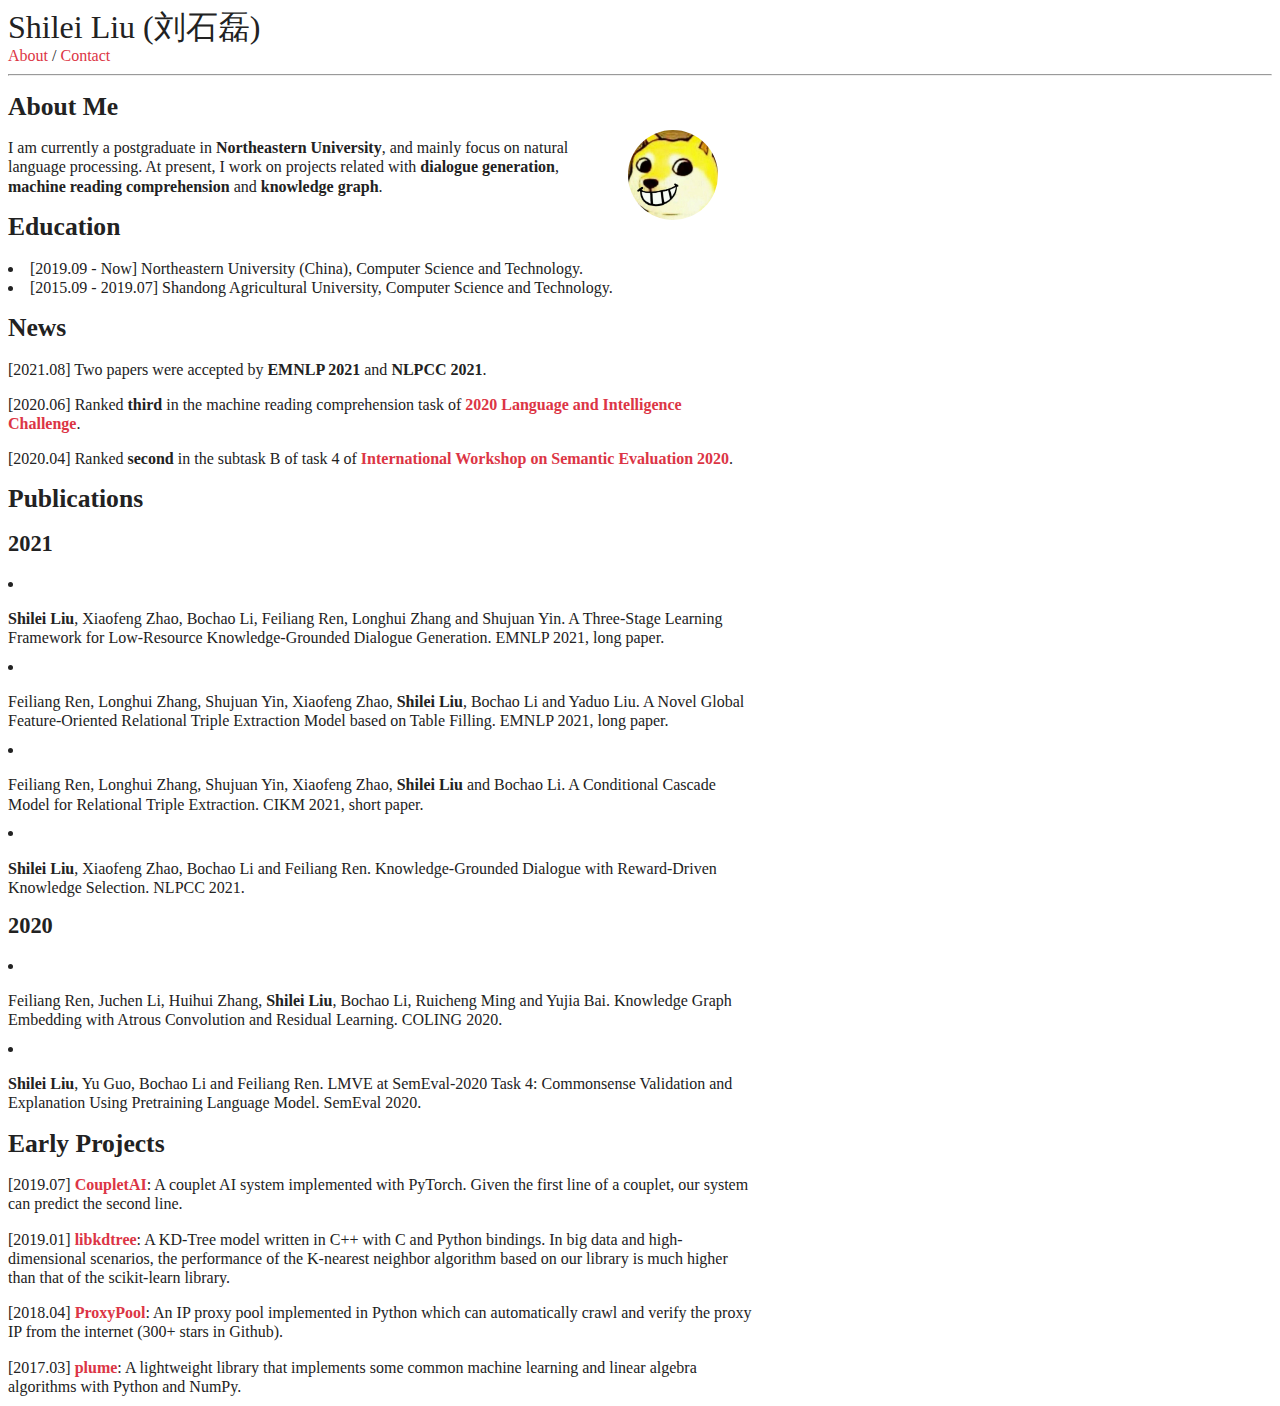
==== index.html @ f51924ac "first commit" ====
<!DOCTYPE html>
<html><head>
	<meta name="generator" content="Hugo 0.80.0" />
    <meta charset="utf-8">
    <meta name="viewport" content="width=device-width, initial-scale=1, shrink-to-fit=no">

    <title>About</title>
    <meta name="description" content="">
    <meta name="author" content=''>

    <link href="https://fonts.googleapis.com/css2?family=Inconsolata:wght@400;700&display=swap" rel="stylesheet">
    <link rel="stylesheet" href="https://cdn.jsdelivr.net/npm/bootstrap@4.5.3/dist/css/bootstrap.min.css" integrity="sha384-TX8t27EcRE3e/ihU7zmQxVncDAy5uIKz4rEkgIXeMed4M0jlfIDPvg6uqKI2xXr2" crossorigin="anonymous">

    
    <link rel="stylesheet" href="/sass/researcher.min.css">

    

    <link rel="alternate" type="application/rss+xml" href="http://liuslnlp.github.io/index.xml" title="Shilei Liu (刘石磊)" />
    
        
    
</head>

    <body><div class="container mt-5">
    <nav class="navbar navbar-expand-sm flex-column flex-sm-row text-nowrap p-0">
        <a class="navbar-brand mx-0 mr-sm-auto" href="http://liuslnlp.github.io/">
          
          Shilei Liu (刘石磊)
        </a>
        <div class="navbar-nav flex-row flex-wrap justify-content-center">
            
                
                
                    <a class="nav-item nav-link" href="/about">
                        About
                    </a>
                    
                        <span class="nav-item navbar-text mx-1">/</span>
                    
                
                    <a class="nav-item nav-link" href="/contact">
                        Contact
                    </a>
                    
                
            
        </div>
    </nav>
</div>
<hr>
<div id="content">
<div class="container">
    <h2 id="about-me">About Me</h2>
<figure class="avatar">
    <img src="/avatar.jpg"/> 
</figure>

<p>I am currently a postgraduate in <strong>Northeastern University</strong>, and mainly focus on natural language processing. At present, I work on projects related with <strong>dialogue generation</strong>, <strong>machine reading comprehension</strong> and <strong>knowledge graph</strong>.</p>
<h2 id="education">Education</h2>
<ul>
<li>[2019.09 - Now] Northeastern University (China), Computer Science and Technology.</li>
<li>[2015.09 - 2019.07] Shandong Agricultural University, Computer Science and Technology.</li>
</ul>
<h2 id="news">News</h2>
<p>[2021.08] Two papers were accepted by <strong>EMNLP 2021</strong> and <strong>NLPCC 2021</strong>.</p>
<p>[2020.06] Ranked <strong>third</strong> in the machine reading comprehension task of <a href="https://aistudio.baidu.com/aistudio/competition/detail/28"><strong>2020 Language and Intelligence Challenge</strong></a>.</p>
<p>[2020.04] Ranked <strong>second</strong> in the subtask B of task 4 of <a href="https://competitions.codalab.org/competitions/21080"><strong>International Workshop on Semantic Evaluation 2020</strong></a>.</p>
<h2 id="publications">Publications</h2>
<h3 id="2021">2021</h3>
<ul>
<li>
<p><strong>Shilei Liu</strong>, Xiaofeng Zhao, Bochao Li, Feiliang Ren, Longhui Zhang and Shujuan Yin. A Three-Stage Learning Framework for Low-Resource Knowledge-Grounded Dialogue Generation. EMNLP 2021, long paper.</p>
</li>
<li>
<p>Feiliang Ren, Longhui Zhang, Shujuan Yin, Xiaofeng Zhao, <strong>Shilei Liu</strong>, Bochao Li and Yaduo Liu. A Novel Global Feature-Oriented Relational Triple Extraction Model based on Table Filling. EMNLP 2021, long paper.</p>
</li>
<li>
<p>Feiliang Ren, Longhui Zhang, Shujuan Yin, Xiaofeng Zhao, <strong>Shilei Liu</strong> and Bochao Li. A Conditional Cascade Model for Relational Triple Extraction. CIKM 2021, short paper.</p>
</li>
<li>
<p><strong>Shilei Liu</strong>, Xiaofeng Zhao, Bochao Li and Feiliang Ren. Knowledge-Grounded Dialogue with Reward-Driven Knowledge Selection. NLPCC 2021.</p>
</li>
</ul>
<h3 id="2020">2020</h3>
<ul>
<li>
<p>Feiliang Ren, Juchen Li, Huihui Zhang, <strong>Shilei Liu</strong>, Bochao Li, Ruicheng Ming and Yujia Bai. Knowledge Graph Embedding with Atrous Convolution and Residual Learning. COLING 2020.</p>
</li>
<li>
<p><strong>Shilei Liu</strong>, Yu Guo, Bochao Li and Feiliang Ren. LMVE at SemEval-2020 Task 4: Commonsense Validation and Explanation Using Pretraining Language Model. SemEval 2020.</p>
</li>
</ul>
<h2 id="early-projects">Early Projects</h2>
<p>[2019.07] <a href="https://github.com/liuslnlp/CoupletAI"><strong>CoupletAI</strong></a>: A couplet AI system implemented with PyTorch. Given the first line of a couplet, our system can predict the second line.</p>
<p>[2019.01] <a href="https://github.com/liuslnlp/libkdtree"><strong>libkdtree</strong></a>: A KD-Tree model written in C++ with C and Python bindings. In big data and high-dimensional scenarios, the performance of the K-nearest neighbor algorithm based on our library is much higher than that of the scikit-learn library.</p>
<p>[2018.04] <a href="https://github.com/liuslnlp/ProxyPool"><strong>ProxyPool</strong></a>: An IP proxy pool implemented in Python which can automatically crawl and verify the proxy IP from the internet (300+ stars in Github).</p>
<p>[2017.03] <a href="https://github.com/liuslnlp/plume.git"><strong>plume</strong></a>: A lightweight library that implements some common machine learning and linear algebra algorithms with Python and NumPy.</p>
<!-- ## Awards

Year | Award
-----|------
2020 | Second Prize of Academic Scholarship
2019 | First Prize of Academic Scholarship -->
<!-- Knowledge Graph Embedding with Atrous Convolution and Residual Learning
Feiliang Ren, Juchen Li, Huihui Zhang, Shilei Liu, Bochao Li, Ruicheng Ming, Yujia Bai
Proceedings of the 28th International Conference on Computational Linguistics

LMVE at SemEval-2020 Task 4: Commonsense Validation and Explanation Using Pretraining Language Model
Shilei Liu, Yu Guo, Bochao Li, Feiliang Ren
Proceedings of the Fourteenth Workshop on Semantic Evaluation

2020 Language and Intelligence Challenge 
Machine Reading Comprehension Task

Our team ranks third
## Research Interest
Dialogue -->

</div>

        </div><div id="footer" class="mb-5">
    
</div>
</body>
</html>
---- sass/researcher.min.css ----
#content a,.nav-link{color:#dc3545;text-decoration:none}#content a *,.nav-link *{color:#dc3545}#content a:hover,.nav-link:hover{color:#dc3545;text-decoration:underline}#footer a,.navbar-brand{color:#222;text-decoration:none}#footer a *,.navbar-brand *{color:#222}#footer a:hover,.navbar-brand:hover{color:#222;text-decoration:underline}#content table td,#content table th{border:1px solid #ccc;padding:6px 12px;text-align:left}*{color:#222;font-family:Georgia;line-height:1.2}.container{max-width:750px}.navbar-brand{font-size:2rem}#content p{margin-bottom:.6rem}#content h1,#content h2,#content h3,#content h4,#content h5,#content h6{font-size:medium;font-weight:700;margin:1rem 0 .6rem}#content h1{font-size:1.8rem}#content h2{font-size:1.6rem}#content h3{font-size:1.4rem}#content h4{font-size:1.2rem}#content img{display:block;margin:1rem auto;max-width:100%}#content .avatar>img{border-radius:50%;float:right;margin:-8px 0 0 16px;height:90px;width:90px}#content ol{counter-reset:list;list-style:none;padding-left:2rem}#content ol>li:before{content:"[" counter(list,decimal)"] ";counter-increment:list}#content .container>ol,#content .footnotes>ol{padding-left:0}#content ul{list-style:inside;padding-left:2rem}#content .container>ul,#content .footnotes>ul{padding-left:0}#content table{margin:1rem auto;width:100%}#content table th{font-weight:700}#content table tr:nth-child(2n){background-color:#f8f8f8}#content blockquote{border-left:4px solid;font-style:italic;margin:1rem 0;padding:8px}#content code{color:#222;background-color:#f8f8f8;border:1px solid #ccc;border-radius:10%;padding:0 4px}#content pre code{all:unset}#content .highlight{margin:1rem auto}#content .highlight>pre{padding:8px}
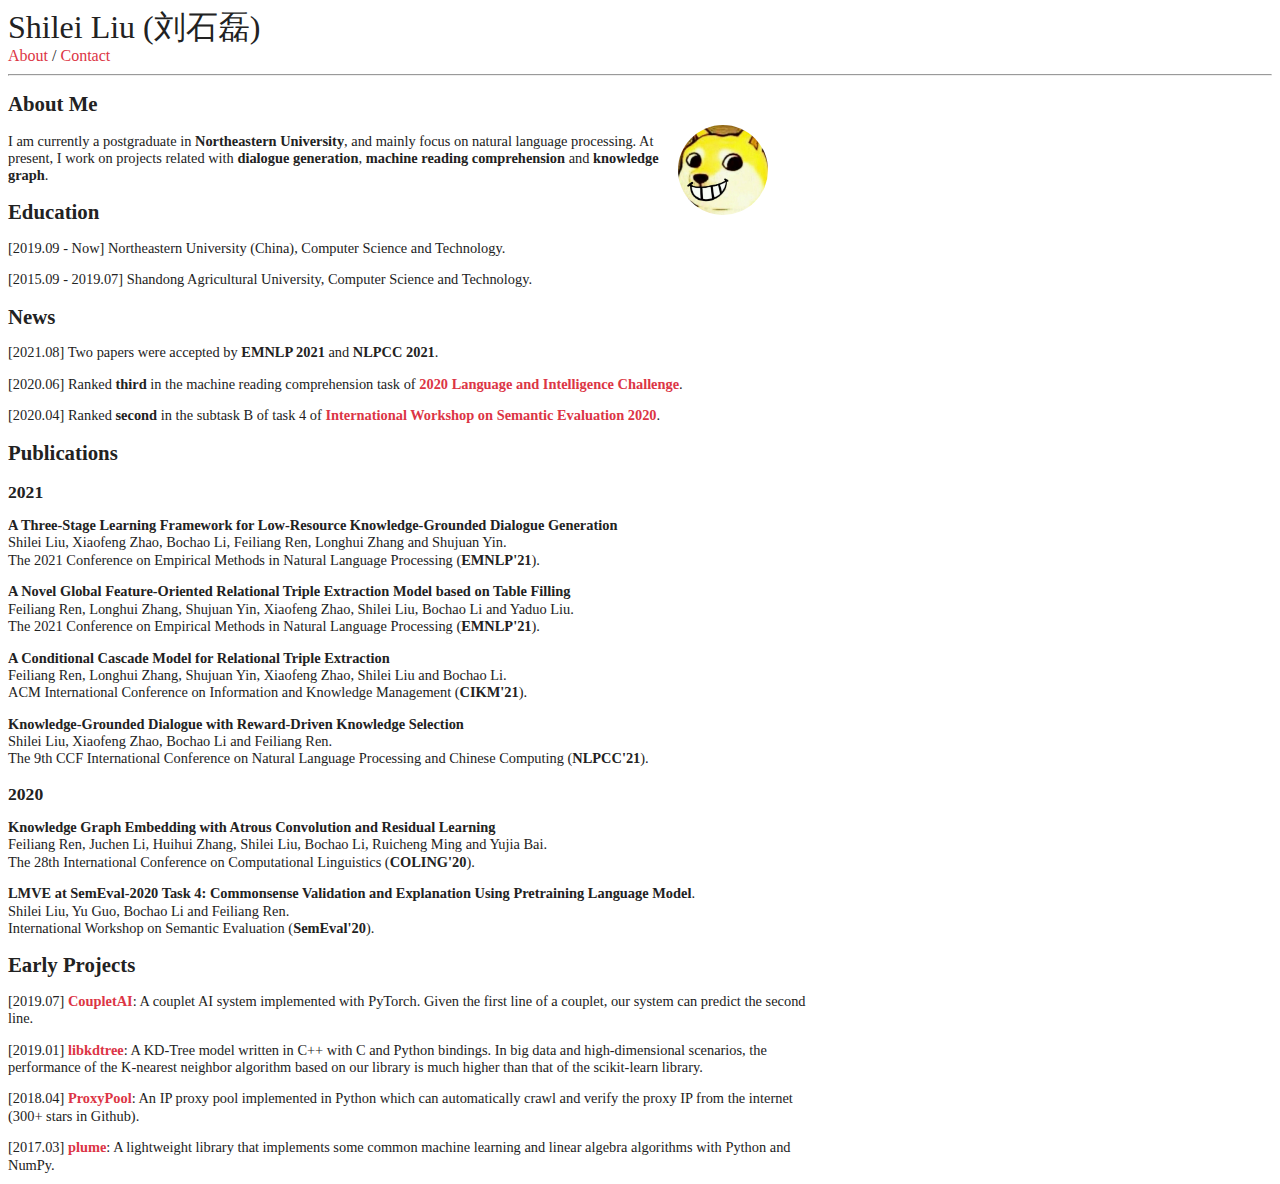
==== commit 0e0d3734: "2021/9/6" ====
--- a/index.html
+++ b/index.html
@@ -58,39 +58,33 @@
 
 <p>I am currently a postgraduate in <strong>Northeastern University</strong>, and mainly focus on natural language processing. At present, I work on projects related with <strong>dialogue generation</strong>, <strong>machine reading comprehension</strong> and <strong>knowledge graph</strong>.</p>
 <h2 id="education">Education</h2>
-<ul>
-<li>[2019.09 - Now] Northeastern University (China), Computer Science and Technology.</li>
-<li>[2015.09 - 2019.07] Shandong Agricultural University, Computer Science and Technology.</li>
-</ul>
+<p>[2019.09 - Now] Northeastern University (China), Computer Science and Technology.</p>
+<p>[2015.09 - 2019.07] Shandong Agricultural University, Computer Science and Technology.</p>
 <h2 id="news">News</h2>
 <p>[2021.08] Two papers were accepted by <strong>EMNLP 2021</strong> and <strong>NLPCC 2021</strong>.</p>
 <p>[2020.06] Ranked <strong>third</strong> in the machine reading comprehension task of <a href="https://aistudio.baidu.com/aistudio/competition/detail/28"><strong>2020 Language and Intelligence Challenge</strong></a>.</p>
 <p>[2020.04] Ranked <strong>second</strong> in the subtask B of task 4 of <a href="https://competitions.codalab.org/competitions/21080"><strong>International Workshop on Semantic Evaluation 2020</strong></a>.</p>
 <h2 id="publications">Publications</h2>
 <h3 id="2021">2021</h3>
-<ul>
-<li>
-<p><strong>Shilei Liu</strong>, Xiaofeng Zhao, Bochao Li, Feiliang Ren, Longhui Zhang and Shujuan Yin. A Three-Stage Learning Framework for Low-Resource Knowledge-Grounded Dialogue Generation. EMNLP 2021, long paper.</p>
-</li>
-<li>
-<p>Feiliang Ren, Longhui Zhang, Shujuan Yin, Xiaofeng Zhao, <strong>Shilei Liu</strong>, Bochao Li and Yaduo Liu. A Novel Global Feature-Oriented Relational Triple Extraction Model based on Table Filling. EMNLP 2021, long paper.</p>
-</li>
-<li>
-<p>Feiliang Ren, Longhui Zhang, Shujuan Yin, Xiaofeng Zhao, <strong>Shilei Liu</strong> and Bochao Li. A Conditional Cascade Model for Relational Triple Extraction. CIKM 2021, short paper.</p>
-</li>
-<li>
-<p><strong>Shilei Liu</strong>, Xiaofeng Zhao, Bochao Li and Feiliang Ren. Knowledge-Grounded Dialogue with Reward-Driven Knowledge Selection. NLPCC 2021.</p>
-</li>
-</ul>
+<p><strong>A Three-Stage Learning Framework for Low-Resource Knowledge-Grounded Dialogue Generation</strong><br>
+Shilei Liu, Xiaofeng Zhao, Bochao Li, Feiliang Ren, Longhui Zhang and Shujuan Yin. <br>
+The 2021 Conference on Empirical Methods in Natural Language Processing (<strong>EMNLP'21</strong>).</p>
+<p><strong>A Novel Global Feature-Oriented Relational Triple Extraction Model based on Table Filling</strong><br>
+Feiliang Ren, Longhui Zhang, Shujuan Yin, Xiaofeng Zhao, Shilei Liu, Bochao Li and Yaduo Liu.<br>
+The 2021 Conference on Empirical Methods in Natural Language Processing (<strong>EMNLP'21</strong>).</p>
+<p><strong>A Conditional Cascade Model for Relational Triple Extraction</strong><br>
+Feiliang Ren, Longhui Zhang, Shujuan Yin, Xiaofeng Zhao, Shilei Liu and Bochao Li.<br>
+ACM International Conference on Information and Knowledge Management (<strong>CIKM'21</strong>).</p>
+<p><strong>Knowledge-Grounded Dialogue with Reward-Driven Knowledge Selection</strong><br>
+Shilei Liu, Xiaofeng Zhao, Bochao Li and Feiliang Ren.<br>
+The 9th CCF International Conference on Natural Language Processing and Chinese Computing (<strong>NLPCC'21</strong>).</p>
 <h3 id="2020">2020</h3>
-<ul>
-<li>
-<p>Feiliang Ren, Juchen Li, Huihui Zhang, <strong>Shilei Liu</strong>, Bochao Li, Ruicheng Ming and Yujia Bai. Knowledge Graph Embedding with Atrous Convolution and Residual Learning. COLING 2020.</p>
-</li>
-<li>
-<p><strong>Shilei Liu</strong>, Yu Guo, Bochao Li and Feiliang Ren. LMVE at SemEval-2020 Task 4: Commonsense Validation and Explanation Using Pretraining Language Model. SemEval 2020.</p>
-</li>
-</ul>
+<p><strong>Knowledge Graph Embedding with Atrous Convolution and Residual Learning</strong><br>
+Feiliang Ren, Juchen Li, Huihui Zhang, Shilei Liu, Bochao Li, Ruicheng Ming and Yujia Bai.<br>
+The 28th International Conference on Computational Linguistics (<strong>COLING'20</strong>).</p>
+<p><strong>LMVE at SemEval-2020 Task 4: Commonsense Validation and Explanation Using Pretraining Language Model</strong>.<br>
+Shilei Liu, Yu Guo, Bochao Li and Feiliang Ren.<br>
+International Workshop on Semantic Evaluation (<strong>SemEval'20</strong>).</p>
 <h2 id="early-projects">Early Projects</h2>
 <p>[2019.07] <a href="https://github.com/liuslnlp/CoupletAI"><strong>CoupletAI</strong></a>: A couplet AI system implemented with PyTorch. Given the first line of a couplet, our system can predict the second line.</p>
 <p>[2019.01] <a href="https://github.com/liuslnlp/libkdtree"><strong>libkdtree</strong></a>: A KD-Tree model written in C++ with C and Python bindings. In big data and high-dimensional scenarios, the performance of the K-nearest neighbor algorithm based on our library is much higher than that of the scikit-learn library.</p>
--- a/sass/researcher.min.css
+++ b/sass/researcher.min.css
@@ -1 +1 @@
-#content a,.nav-link{color:#dc3545;text-decoration:none}#content a *,.nav-link *{color:#dc3545}#content a:hover,.nav-link:hover{color:#dc3545;text-decoration:underline}#footer a,.navbar-brand{color:#222;text-decoration:none}#footer a *,.navbar-brand *{color:#222}#footer a:hover,.navbar-brand:hover{color:#222;text-decoration:underline}#content table td,#content table th{border:1px solid #ccc;padding:6px 12px;text-align:left}*{color:#222;font-family:Georgia;line-height:1.2}.container{max-width:750px}.navbar-brand{font-size:2rem}#content p{margin-bottom:.6rem}#content h1,#content h2,#content h3,#content h4,#content h5,#content h6{font-size:medium;font-weight:700;margin:1rem 0 .6rem}#content h1{font-size:1.8rem}#content h2{font-size:1.6rem}#content h3{font-size:1.4rem}#content h4{font-size:1.2rem}#content img{display:block;margin:1rem auto;max-width:100%}#content .avatar>img{border-radius:50%;float:right;margin:-8px 0 0 16px;height:90px;width:90px}#content ol{counter-reset:list;list-style:none;padding-left:2rem}#content ol>li:before{content:"[" counter(list,decimal)"] ";counter-increment:list}#content .container>ol,#content .footnotes>ol{padding-left:0}#content ul{list-style:inside;padding-left:2rem}#content .container>ul,#content .footnotes>ul{padding-left:0}#content table{margin:1rem auto;width:100%}#content table th{font-weight:700}#content table tr:nth-child(2n){background-color:#f8f8f8}#content blockquote{border-left:4px solid;font-style:italic;margin:1rem 0;padding:8px}#content code{color:#222;background-color:#f8f8f8;border:1px solid #ccc;border-radius:10%;padding:0 4px}#content pre code{all:unset}#content .highlight{margin:1rem auto}#content .highlight>pre{padding:8px}+#content a,.nav-link{color:#dc3545;text-decoration:none}#content a *,.nav-link *{color:#dc3545}#content a:hover,.nav-link:hover{color:#dc3545;text-decoration:underline}#footer a,.navbar-brand{color:#222;text-decoration:none}#footer a *,.navbar-brand *{color:#222}#footer a:hover,.navbar-brand:hover{color:#222;text-decoration:underline}#content table td,#content table th{border:1px solid #ccc;padding:6px 12px;text-align:left}*{color:#222;font-family:verdana;line-height:1.2}.container{max-width:800px}.navbar-brand{font-size:2rem}#content p{margin-bottom:.6rem;font-size:.9rem}#content h1,#content h2,#content h3,#content h4,#content h5,#content h6{font-size:medium;font-weight:700;margin:1rem 0 .6rem}#content h1{font-size:1.5rem}#content h2{font-size:1.3rem}#content h3{font-size:1.1rem}#content h4{font-size:.9rem}#content img{display:block;margin:1rem auto;max-width:100%}#content .avatar>img{border-radius:50%;float:right;margin:-8px 0 0 16px;height:90px;width:90px}#content ol{counter-reset:list;list-style:none;padding-left:2rem}#content ol>li:before{content:"[" counter(list,decimal)"] ";counter-increment:list}#content .container>ol,#content .footnotes>ol{padding-left:0}#content ul{list-style:inside;padding-left:2rem}#content .container>ul,#content .footnotes>ul{padding-left:0}#content table{margin:1rem auto;width:100%}#content table th{font-weight:700}#content table tr:nth-child(2n){background-color:#f8f8f8}#content blockquote{border-left:4px solid;font-style:italic;margin:1rem 0;padding:8px}#content code{color:#222;background-color:#f8f8f8;border:1px solid #ccc;border-radius:10%;padding:0 4px}#content pre code{all:unset}#content .highlight{margin:1rem auto}#content .highlight>pre{padding:8px}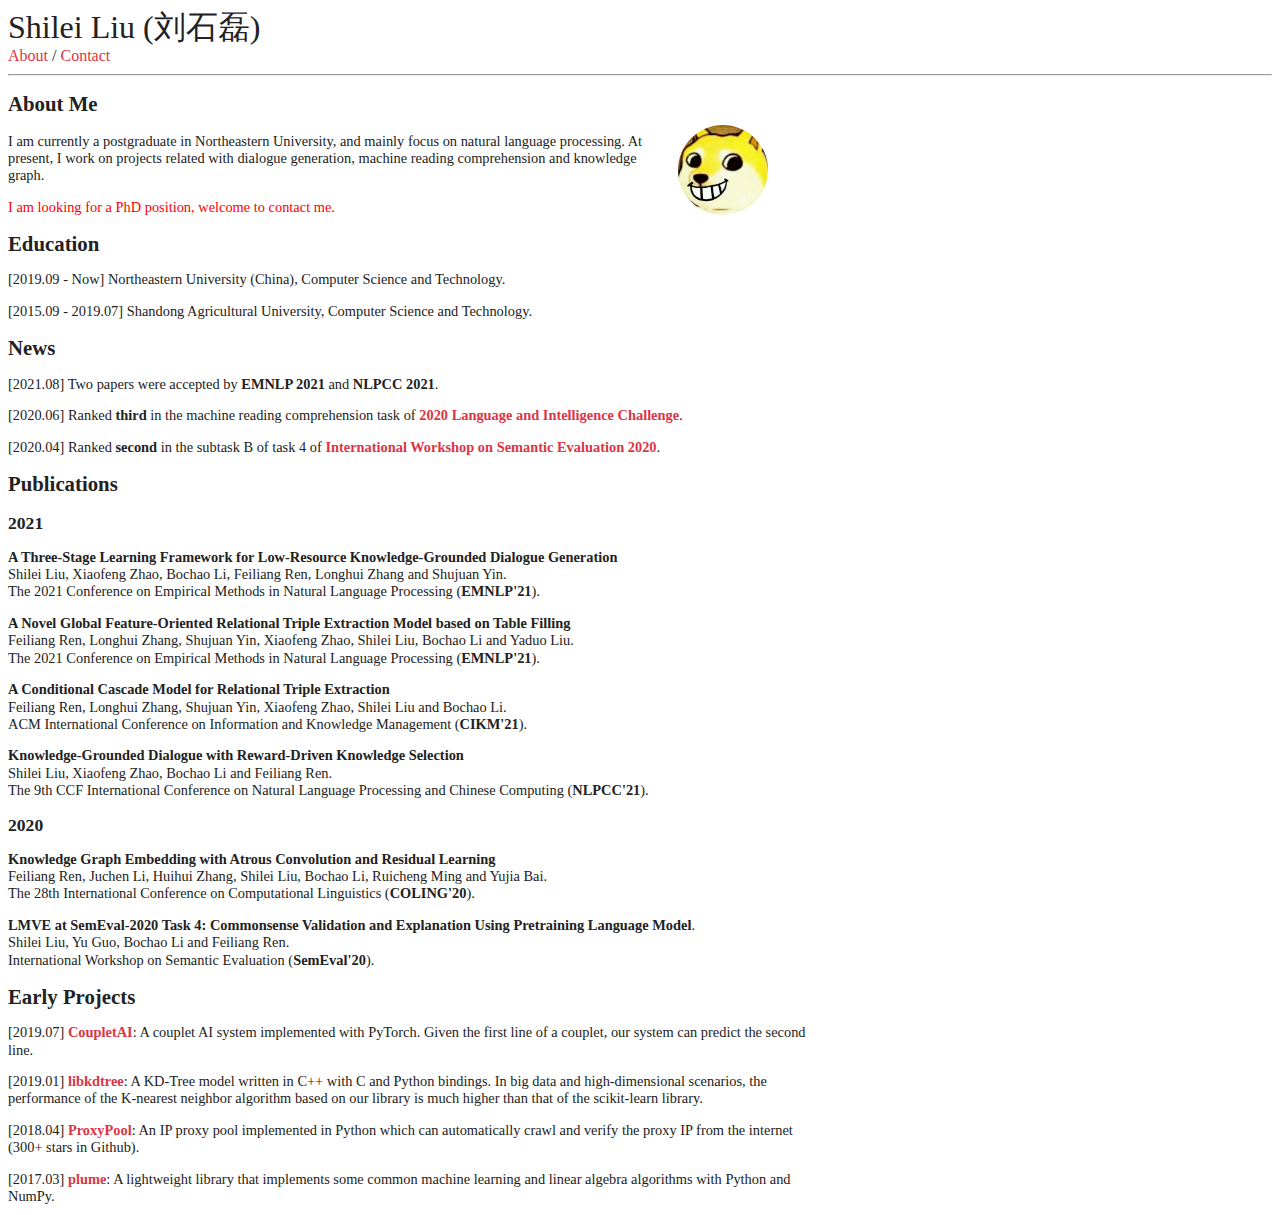
==== commit a4c74e76: "Update 2020/9/16" ====
--- a/index.html
+++ b/index.html
@@ -56,7 +56,8 @@
     <img src="/avatar.jpg"/> 
 </figure>
 
-<p>I am currently a postgraduate in <strong>Northeastern University</strong>, and mainly focus on natural language processing. At present, I work on projects related with <strong>dialogue generation</strong>, <strong>machine reading comprehension</strong> and <strong>knowledge graph</strong>.</p>
+<p>I am currently a postgraduate in Northeastern University, and mainly focus on natural language processing. At present, I work on projects related with dialogue generation, machine reading comprehension and knowledge graph.</p>
+<p><span style="color:red;">I am looking for a PhD position, welcome to contact me.</span></p>
 <h2 id="education">Education</h2>
 <p>[2019.09 - Now] Northeastern University (China), Computer Science and Technology.</p>
 <p>[2015.09 - 2019.07] Shandong Agricultural University, Computer Science and Technology.</p>
@@ -90,26 +91,6 @@
 <p>[2019.01] <a href="https://github.com/liuslnlp/libkdtree"><strong>libkdtree</strong></a>: A KD-Tree model written in C++ with C and Python bindings. In big data and high-dimensional scenarios, the performance of the K-nearest neighbor algorithm based on our library is much higher than that of the scikit-learn library.</p>
 <p>[2018.04] <a href="https://github.com/liuslnlp/ProxyPool"><strong>ProxyPool</strong></a>: An IP proxy pool implemented in Python which can automatically crawl and verify the proxy IP from the internet (300+ stars in Github).</p>
 <p>[2017.03] <a href="https://github.com/liuslnlp/plume.git"><strong>plume</strong></a>: A lightweight library that implements some common machine learning and linear algebra algorithms with Python and NumPy.</p>
-<!-- ## Awards
-
-Year | Award
------|------
-2020 | Second Prize of Academic Scholarship
-2019 | First Prize of Academic Scholarship -->
-<!-- Knowledge Graph Embedding with Atrous Convolution and Residual Learning
-Feiliang Ren, Juchen Li, Huihui Zhang, Shilei Liu, Bochao Li, Ruicheng Ming, Yujia Bai
-Proceedings of the 28th International Conference on Computational Linguistics
-
-LMVE at SemEval-2020 Task 4: Commonsense Validation and Explanation Using Pretraining Language Model
-Shilei Liu, Yu Guo, Bochao Li, Feiliang Ren
-Proceedings of the Fourteenth Workshop on Semantic Evaluation
-
-2020 Language and Intelligence Challenge 
-Machine Reading Comprehension Task
-
-Our team ranks third
-## Research Interest
-Dialogue -->
 
 </div>
 
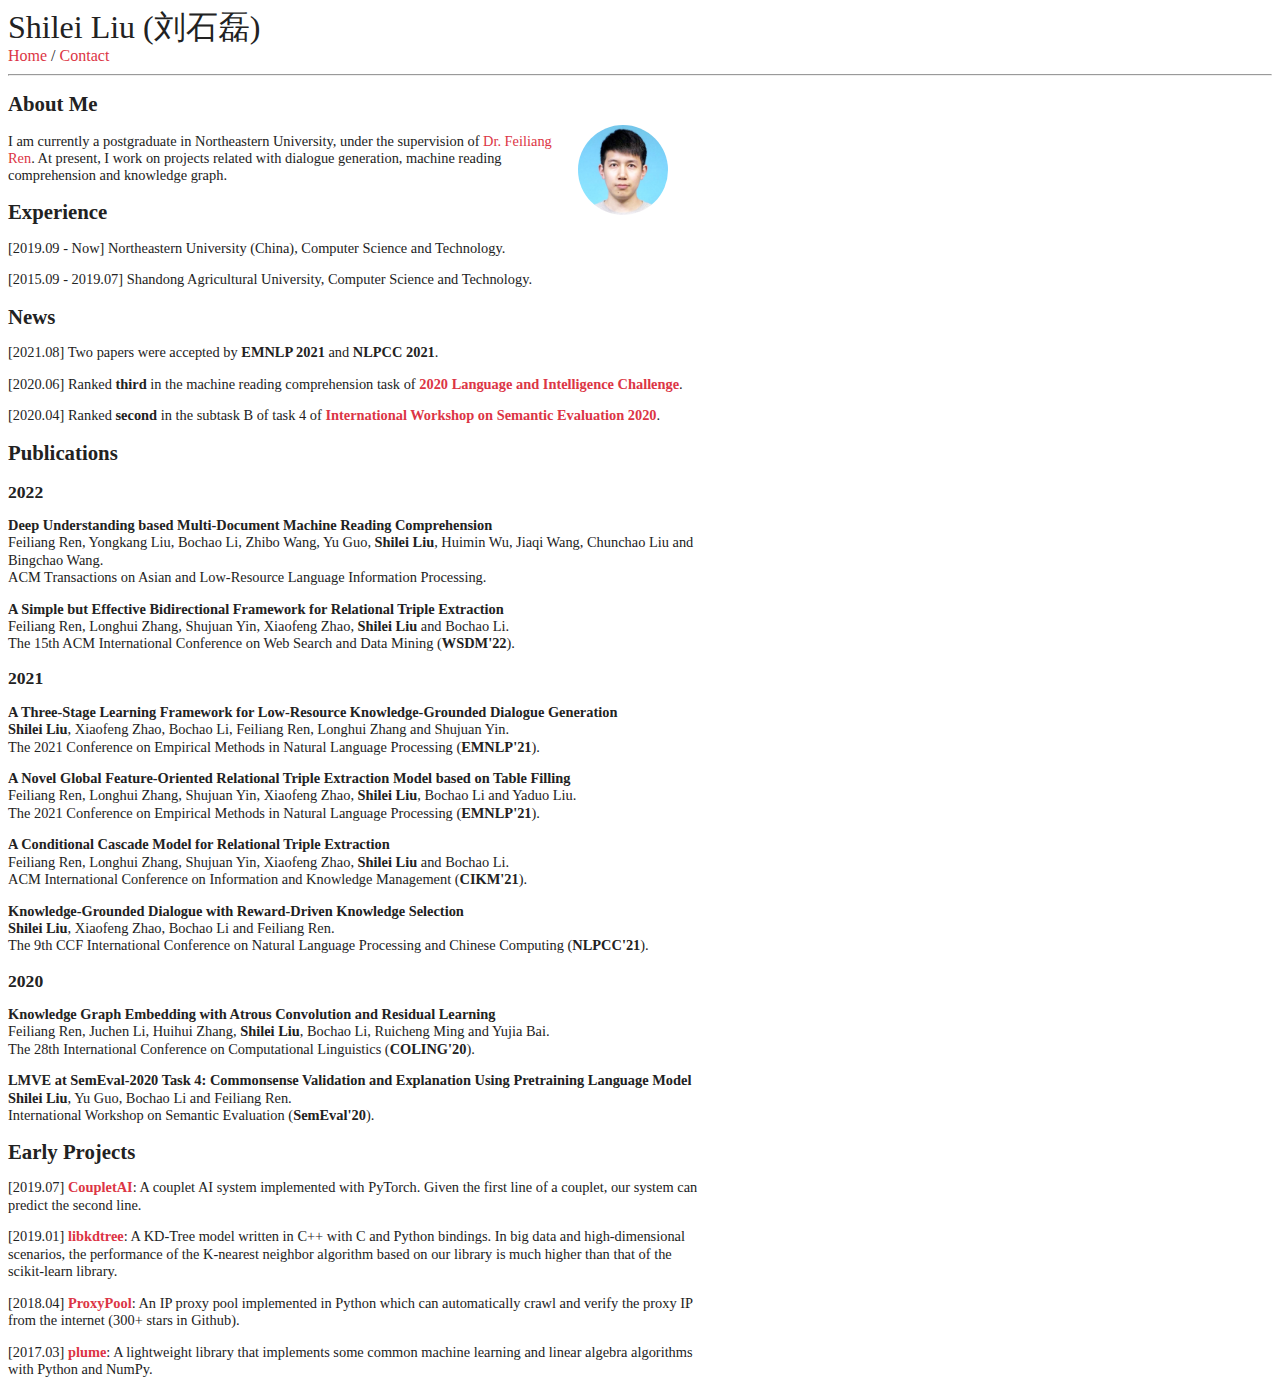
==== commit e4ab4588: "2022.2.27" ====
--- a/index.html
+++ b/index.html
@@ -4,7 +4,7 @@
     <meta charset="utf-8">
     <meta name="viewport" content="width=device-width, initial-scale=1, shrink-to-fit=no">
 
-    <title>About</title>
+    <title>Home</title>
     <meta name="description" content="">
     <meta name="author" content=''>
 
@@ -32,8 +32,8 @@
             
                 
                 
-                    <a class="nav-item nav-link" href="/about">
-                        About
+                    <a class="nav-item nav-link" href="/home">
+                        Home
                     </a>
                     
                         <span class="nav-item navbar-text mx-1">/</span>
@@ -56,9 +56,8 @@
     <img src="/avatar.jpg"/> 
 </figure>
 
-<p>I am currently a postgraduate in Northeastern University, and mainly focus on natural language processing. At present, I work on projects related with dialogue generation, machine reading comprehension and knowledge graph.</p>
-<p><span style="color:red;">I am looking for a PhD position, welcome to contact me.</span></p>
-<h2 id="education">Education</h2>
+<p>I am currently a postgraduate in Northeastern University, under the supervision of <a href="http://faculty.neu.edu.cn/renfeiliang">Dr. Feiliang Ren</a>. At present, I work on projects related with dialogue generation, machine reading comprehension and knowledge graph.</p>
+<h2 id="experience">Experience</h2>
 <p>[2019.09 - Now] Northeastern University (China), Computer Science and Technology.</p>
 <p>[2015.09 - 2019.07] Shandong Agricultural University, Computer Science and Technology.</p>
 <h2 id="news">News</h2>
@@ -66,25 +65,32 @@
 <p>[2020.06] Ranked <strong>third</strong> in the machine reading comprehension task of <a href="https://aistudio.baidu.com/aistudio/competition/detail/28"><strong>2020 Language and Intelligence Challenge</strong></a>.</p>
 <p>[2020.04] Ranked <strong>second</strong> in the subtask B of task 4 of <a href="https://competitions.codalab.org/competitions/21080"><strong>International Workshop on Semantic Evaluation 2020</strong></a>.</p>
 <h2 id="publications">Publications</h2>
+<h3 id="2022">2022</h3>
+<p><strong>Deep Understanding based Multi-Document Machine Reading Comprehension</strong><br>
+Feiliang Ren, Yongkang Liu, Bochao Li, Zhibo Wang, Yu Guo, <strong>Shilei Liu</strong>, Huimin Wu, Jiaqi Wang, Chunchao Liu and Bingchao Wang.<br>
+ACM Transactions on Asian and Low-Resource Language Information Processing.</p>
+<p><strong>A Simple but Effective Bidirectional Framework for Relational Triple Extraction</strong><br>
+Feiliang Ren, Longhui Zhang, Shujuan Yin, Xiaofeng Zhao, <strong>Shilei Liu</strong> and Bochao Li.<br>
+The 15th ACM International Conference on Web Search and Data Mining (<strong>WSDM'22</strong>).</p>
 <h3 id="2021">2021</h3>
 <p><strong>A Three-Stage Learning Framework for Low-Resource Knowledge-Grounded Dialogue Generation</strong><br>
-Shilei Liu, Xiaofeng Zhao, Bochao Li, Feiliang Ren, Longhui Zhang and Shujuan Yin. <br>
+<strong>Shilei Liu</strong>, Xiaofeng Zhao, Bochao Li, Feiliang Ren, Longhui Zhang and Shujuan Yin. <br>
 The 2021 Conference on Empirical Methods in Natural Language Processing (<strong>EMNLP'21</strong>).</p>
 <p><strong>A Novel Global Feature-Oriented Relational Triple Extraction Model based on Table Filling</strong><br>
-Feiliang Ren, Longhui Zhang, Shujuan Yin, Xiaofeng Zhao, Shilei Liu, Bochao Li and Yaduo Liu.<br>
+Feiliang Ren, Longhui Zhang, Shujuan Yin, Xiaofeng Zhao, <strong>Shilei Liu</strong>, Bochao Li and Yaduo Liu.<br>
 The 2021 Conference on Empirical Methods in Natural Language Processing (<strong>EMNLP'21</strong>).</p>
 <p><strong>A Conditional Cascade Model for Relational Triple Extraction</strong><br>
-Feiliang Ren, Longhui Zhang, Shujuan Yin, Xiaofeng Zhao, Shilei Liu and Bochao Li.<br>
+Feiliang Ren, Longhui Zhang, Shujuan Yin, Xiaofeng Zhao, <strong>Shilei Liu</strong> and Bochao Li.<br>
 ACM International Conference on Information and Knowledge Management (<strong>CIKM'21</strong>).</p>
 <p><strong>Knowledge-Grounded Dialogue with Reward-Driven Knowledge Selection</strong><br>
-Shilei Liu, Xiaofeng Zhao, Bochao Li and Feiliang Ren.<br>
+<strong>Shilei Liu</strong>, Xiaofeng Zhao, Bochao Li and Feiliang Ren.<br>
 The 9th CCF International Conference on Natural Language Processing and Chinese Computing (<strong>NLPCC'21</strong>).</p>
 <h3 id="2020">2020</h3>
 <p><strong>Knowledge Graph Embedding with Atrous Convolution and Residual Learning</strong><br>
-Feiliang Ren, Juchen Li, Huihui Zhang, Shilei Liu, Bochao Li, Ruicheng Ming and Yujia Bai.<br>
+Feiliang Ren, Juchen Li, Huihui Zhang, <strong>Shilei Liu</strong>, Bochao Li, Ruicheng Ming and Yujia Bai.<br>
 The 28th International Conference on Computational Linguistics (<strong>COLING'20</strong>).</p>
-<p><strong>LMVE at SemEval-2020 Task 4: Commonsense Validation and Explanation Using Pretraining Language Model</strong>.<br>
-Shilei Liu, Yu Guo, Bochao Li and Feiliang Ren.<br>
+<p><strong>LMVE at SemEval-2020 Task 4: Commonsense Validation and Explanation Using Pretraining Language Model</strong><br>
+<strong>Shilei Liu</strong>, Yu Guo, Bochao Li and Feiliang Ren.<br>
 International Workshop on Semantic Evaluation (<strong>SemEval'20</strong>).</p>
 <h2 id="early-projects">Early Projects</h2>
 <p>[2019.07] <a href="https://github.com/liuslnlp/CoupletAI"><strong>CoupletAI</strong></a>: A couplet AI system implemented with PyTorch. Given the first line of a couplet, our system can predict the second line.</p>
--- a/sass/researcher.min.css
+++ b/sass/researcher.min.css
@@ -1 +1 @@
-#content a,.nav-link{color:#dc3545;text-decoration:none}#content a *,.nav-link *{color:#dc3545}#content a:hover,.nav-link:hover{color:#dc3545;text-decoration:underline}#footer a,.navbar-brand{color:#222;text-decoration:none}#footer a *,.navbar-brand *{color:#222}#footer a:hover,.navbar-brand:hover{color:#222;text-decoration:underline}#content table td,#content table th{border:1px solid #ccc;padding:6px 12px;text-align:left}*{color:#222;font-family:verdana;line-height:1.2}.container{max-width:800px}.navbar-brand{font-size:2rem}#content p{margin-bottom:.6rem;font-size:.9rem}#content h1,#content h2,#content h3,#content h4,#content h5,#content h6{font-size:medium;font-weight:700;margin:1rem 0 .6rem}#content h1{font-size:1.5rem}#content h2{font-size:1.3rem}#content h3{font-size:1.1rem}#content h4{font-size:.9rem}#content img{display:block;margin:1rem auto;max-width:100%}#content .avatar>img{border-radius:50%;float:right;margin:-8px 0 0 16px;height:90px;width:90px}#content ol{counter-reset:list;list-style:none;padding-left:2rem}#content ol>li:before{content:"[" counter(list,decimal)"] ";counter-increment:list}#content .container>ol,#content .footnotes>ol{padding-left:0}#content ul{list-style:inside;padding-left:2rem}#content .container>ul,#content .footnotes>ul{padding-left:0}#content table{margin:1rem auto;width:100%}#content table th{font-weight:700}#content table tr:nth-child(2n){background-color:#f8f8f8}#content blockquote{border-left:4px solid;font-style:italic;margin:1rem 0;padding:8px}#content code{color:#222;background-color:#f8f8f8;border:1px solid #ccc;border-radius:10%;padding:0 4px}#content pre code{all:unset}#content .highlight{margin:1rem auto}#content .highlight>pre{padding:8px}+#content a,.nav-link{color:#dc3545;text-decoration:none}#content a *,.nav-link *{color:#dc3545}#content a:hover,.nav-link:hover{color:#dc3545;text-decoration:underline}#footer a,.navbar-brand{color:#222;text-decoration:none}#footer a *,.navbar-brand *{color:#222}#footer a:hover,.navbar-brand:hover{color:#222;text-decoration:underline}#content table td,#content table th{border:1px solid #ccc;padding:6px 12px;text-align:left}*{color:#222;font-family:Optima;line-height:1.2}.container{max-width:700px}.navbar-brand{font-size:2rem}#content p{margin-bottom:.6rem;font-size:.9rem}#content h1,#content h2,#content h3,#content h4,#content h5,#content h6{font-size:medium;font-weight:700;margin:1rem 0 .6rem}#content h1{font-size:1.5rem}#content h2{font-size:1.3rem}#content h3{font-size:1.1rem}#content h4{font-size:.9rem}#content img{display:block;margin:1rem auto;max-width:100%}#content .avatar>img{border-radius:50%;float:right;margin:-8px 0 0 16px;height:90px;width:90px}#content ol{counter-reset:list;list-style:none;padding-left:2rem}#content ol>li:before{content:"[" counter(list,decimal)"] ";counter-increment:list}#content .container>ol,#content .footnotes>ol{padding-left:0}#content ul{list-style:inside;padding-left:2rem}#content .container>ul,#content .footnotes>ul{padding-left:0}#content table{margin:1rem auto;width:100%}#content table th{font-weight:700}#content table tr:nth-child(2n){background-color:#f8f8f8}#content blockquote{border-left:4px solid;font-style:italic;margin:1rem 0;padding:8px}#content code{color:#222;background-color:#f8f8f8;border:1px solid #ccc;border-radius:10%;padding:0 4px}#content pre code{all:unset}#content .highlight{margin:1rem auto}#content .highlight>pre{padding:8px}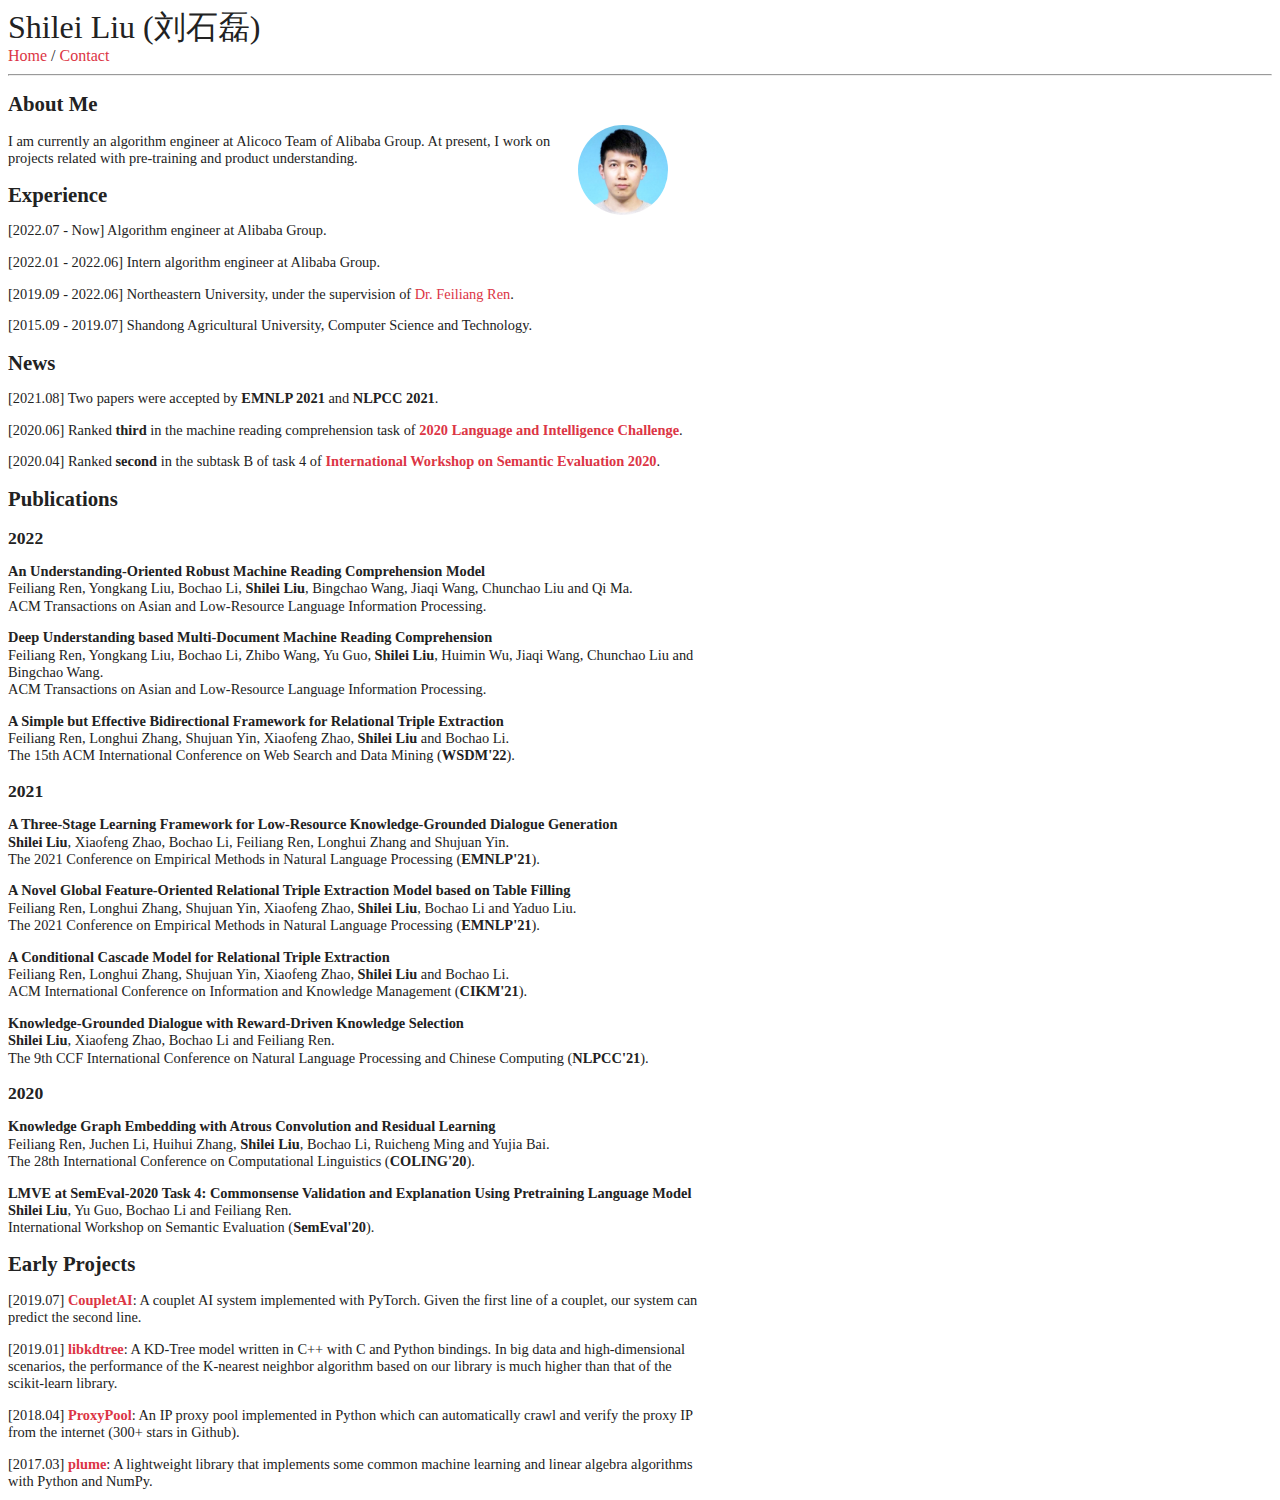
==== commit 2795f4e7: "update" ====
--- a/index.html
+++ b/index.html
@@ -56,9 +56,11 @@
     <img src="/avatar.jpg"/> 
 </figure>
 
-<p>I am currently a postgraduate in Northeastern University, under the supervision of <a href="http://faculty.neu.edu.cn/renfeiliang">Dr. Feiliang Ren</a>. At present, I work on projects related with dialogue generation, machine reading comprehension and knowledge graph.</p>
+<p>I am currently an algorithm engineer at Alicoco Team of Alibaba Group. At present, I work on projects related with pre-training and product understanding.</p>
 <h2 id="experience">Experience</h2>
-<p>[2019.09 - Now] Northeastern University (China), Computer Science and Technology.</p>
+<p>[2022.07 - Now] Algorithm engineer at Alibaba Group.</p>
+<p>[2022.01 - 2022.06] Intern algorithm engineer at Alibaba Group.</p>
+<p>[2019.09 - 2022.06] Northeastern University, under the supervision of <a href="http://faculty.neu.edu.cn/renfeiliang">Dr. Feiliang Ren</a>.</p>
 <p>[2015.09 - 2019.07] Shandong Agricultural University, Computer Science and Technology.</p>
 <h2 id="news">News</h2>
 <p>[2021.08] Two papers were accepted by <strong>EMNLP 2021</strong> and <strong>NLPCC 2021</strong>.</p>
@@ -66,6 +68,9 @@
 <p>[2020.04] Ranked <strong>second</strong> in the subtask B of task 4 of <a href="https://competitions.codalab.org/competitions/21080"><strong>International Workshop on Semantic Evaluation 2020</strong></a>.</p>
 <h2 id="publications">Publications</h2>
 <h3 id="2022">2022</h3>
+<p><strong>An Understanding-Oriented Robust Machine Reading Comprehension Model</strong><br>
+Feiliang Ren, Yongkang Liu, Bochao Li, <strong>Shilei Liu</strong>, Bingchao Wang, Jiaqi Wang, Chunchao Liu and Qi Ma.<br>
+ACM Transactions on Asian and Low-Resource Language Information Processing.</p>
 <p><strong>Deep Understanding based Multi-Document Machine Reading Comprehension</strong><br>
 Feiliang Ren, Yongkang Liu, Bochao Li, Zhibo Wang, Yu Guo, <strong>Shilei Liu</strong>, Huimin Wu, Jiaqi Wang, Chunchao Liu and Bingchao Wang.<br>
 ACM Transactions on Asian and Low-Resource Language Information Processing.</p>
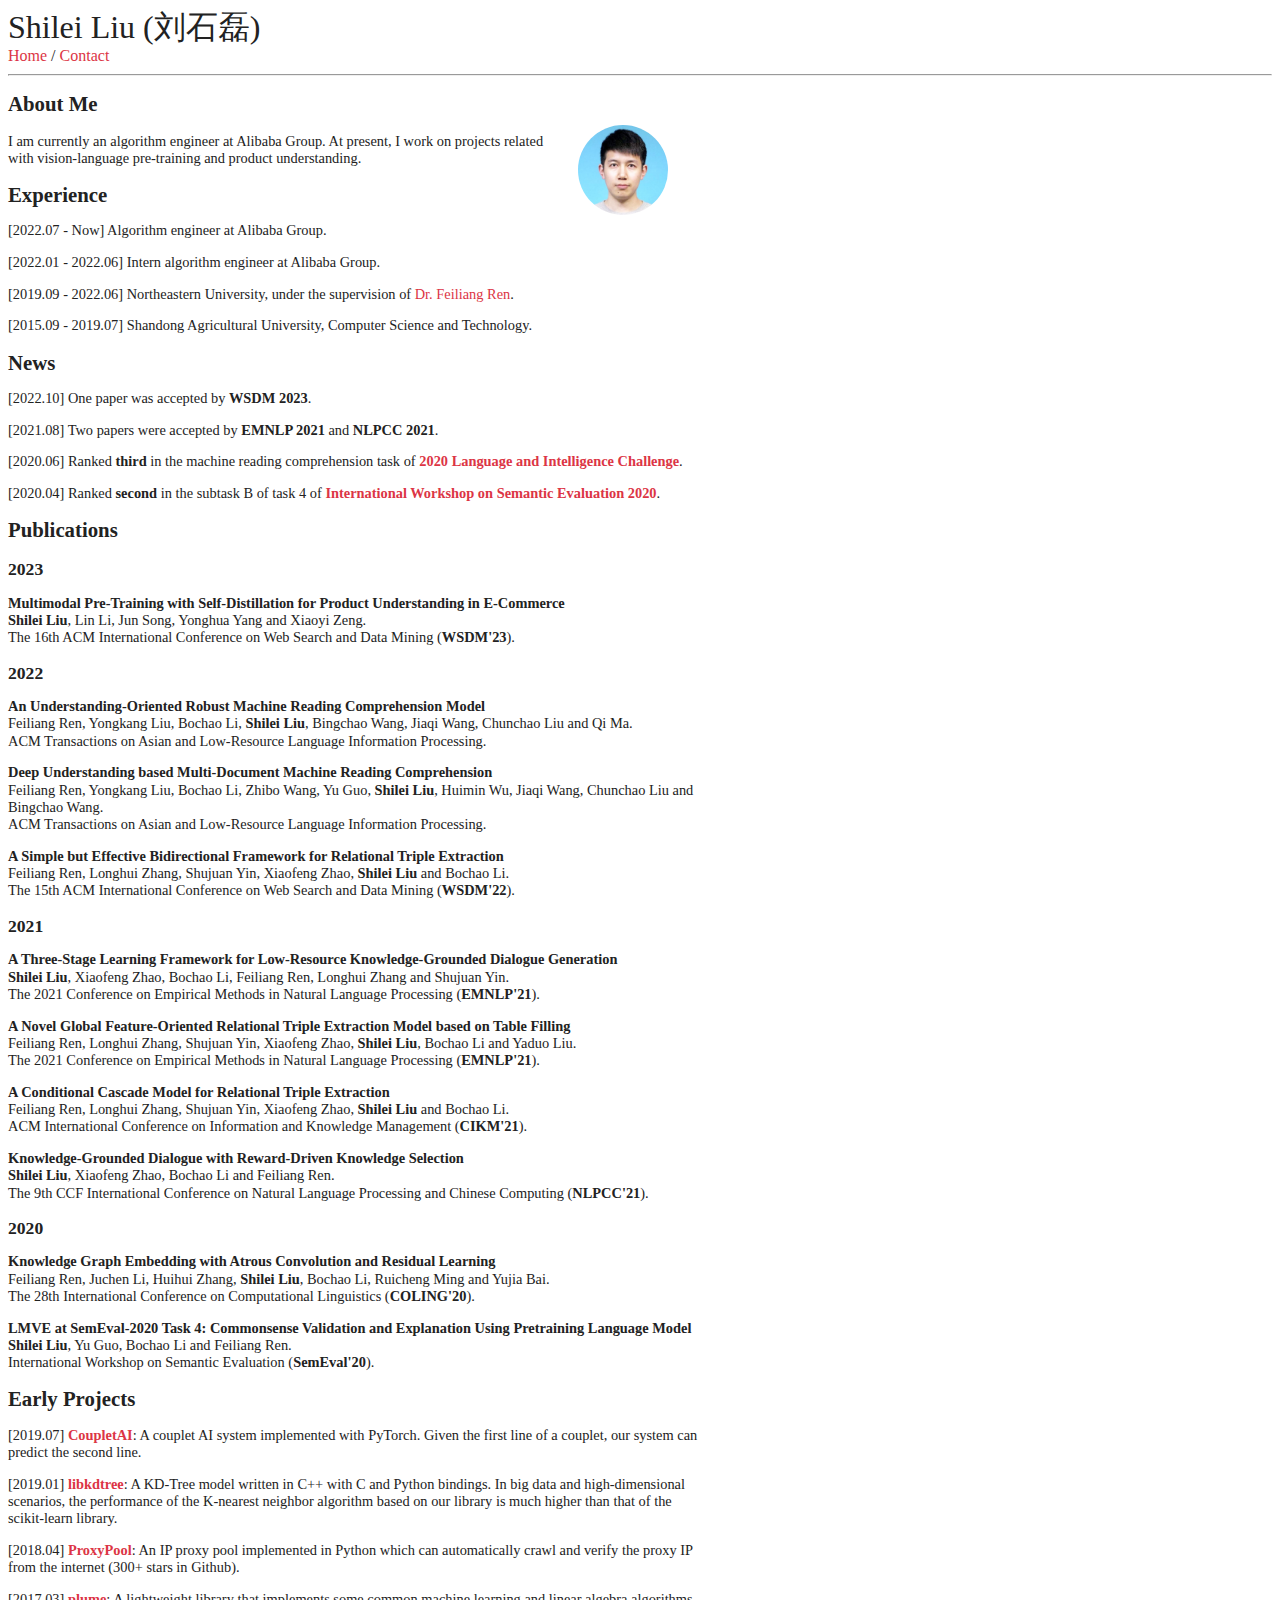
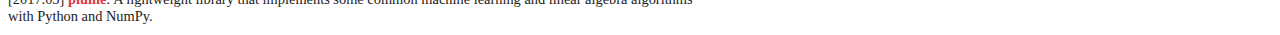
==== commit fc39bc92: "2022/12/22" ====
--- a/index.html
+++ b/index.html
@@ -56,17 +56,22 @@
     <img src="/avatar.jpg"/> 
 </figure>
 
-<p>I am currently an algorithm engineer at Alicoco Team of Alibaba Group. At present, I work on projects related with pre-training and product understanding.</p>
+<p>I am currently an algorithm engineer at Alibaba Group. At present, I work on projects related with vision-language pre-training and product understanding.</p>
 <h2 id="experience">Experience</h2>
 <p>[2022.07 - Now] Algorithm engineer at Alibaba Group.</p>
 <p>[2022.01 - 2022.06] Intern algorithm engineer at Alibaba Group.</p>
 <p>[2019.09 - 2022.06] Northeastern University, under the supervision of <a href="http://faculty.neu.edu.cn/renfeiliang">Dr. Feiliang Ren</a>.</p>
 <p>[2015.09 - 2019.07] Shandong Agricultural University, Computer Science and Technology.</p>
 <h2 id="news">News</h2>
+<p>[2022.10] One paper was accepted by <strong>WSDM 2023</strong>.</p>
 <p>[2021.08] Two papers were accepted by <strong>EMNLP 2021</strong> and <strong>NLPCC 2021</strong>.</p>
 <p>[2020.06] Ranked <strong>third</strong> in the machine reading comprehension task of <a href="https://aistudio.baidu.com/aistudio/competition/detail/28"><strong>2020 Language and Intelligence Challenge</strong></a>.</p>
 <p>[2020.04] Ranked <strong>second</strong> in the subtask B of task 4 of <a href="https://competitions.codalab.org/competitions/21080"><strong>International Workshop on Semantic Evaluation 2020</strong></a>.</p>
 <h2 id="publications">Publications</h2>
+<h3 id="2023">2023</h3>
+<p><strong>Multimodal Pre-Training with Self-Distillation for Product Understanding in E-Commerce</strong><br>
+<strong>Shilei Liu</strong>, Lin Li, Jun Song, Yonghua Yang and Xiaoyi Zeng.<br>
+The 16th ACM International Conference on Web Search and Data Mining (<strong>WSDM'23</strong>).</p>
 <h3 id="2022">2022</h3>
 <p><strong>An Understanding-Oriented Robust Machine Reading Comprehension Model</strong><br>
 Feiliang Ren, Yongkang Liu, Bochao Li, <strong>Shilei Liu</strong>, Bingchao Wang, Jiaqi Wang, Chunchao Liu and Qi Ma.<br>
